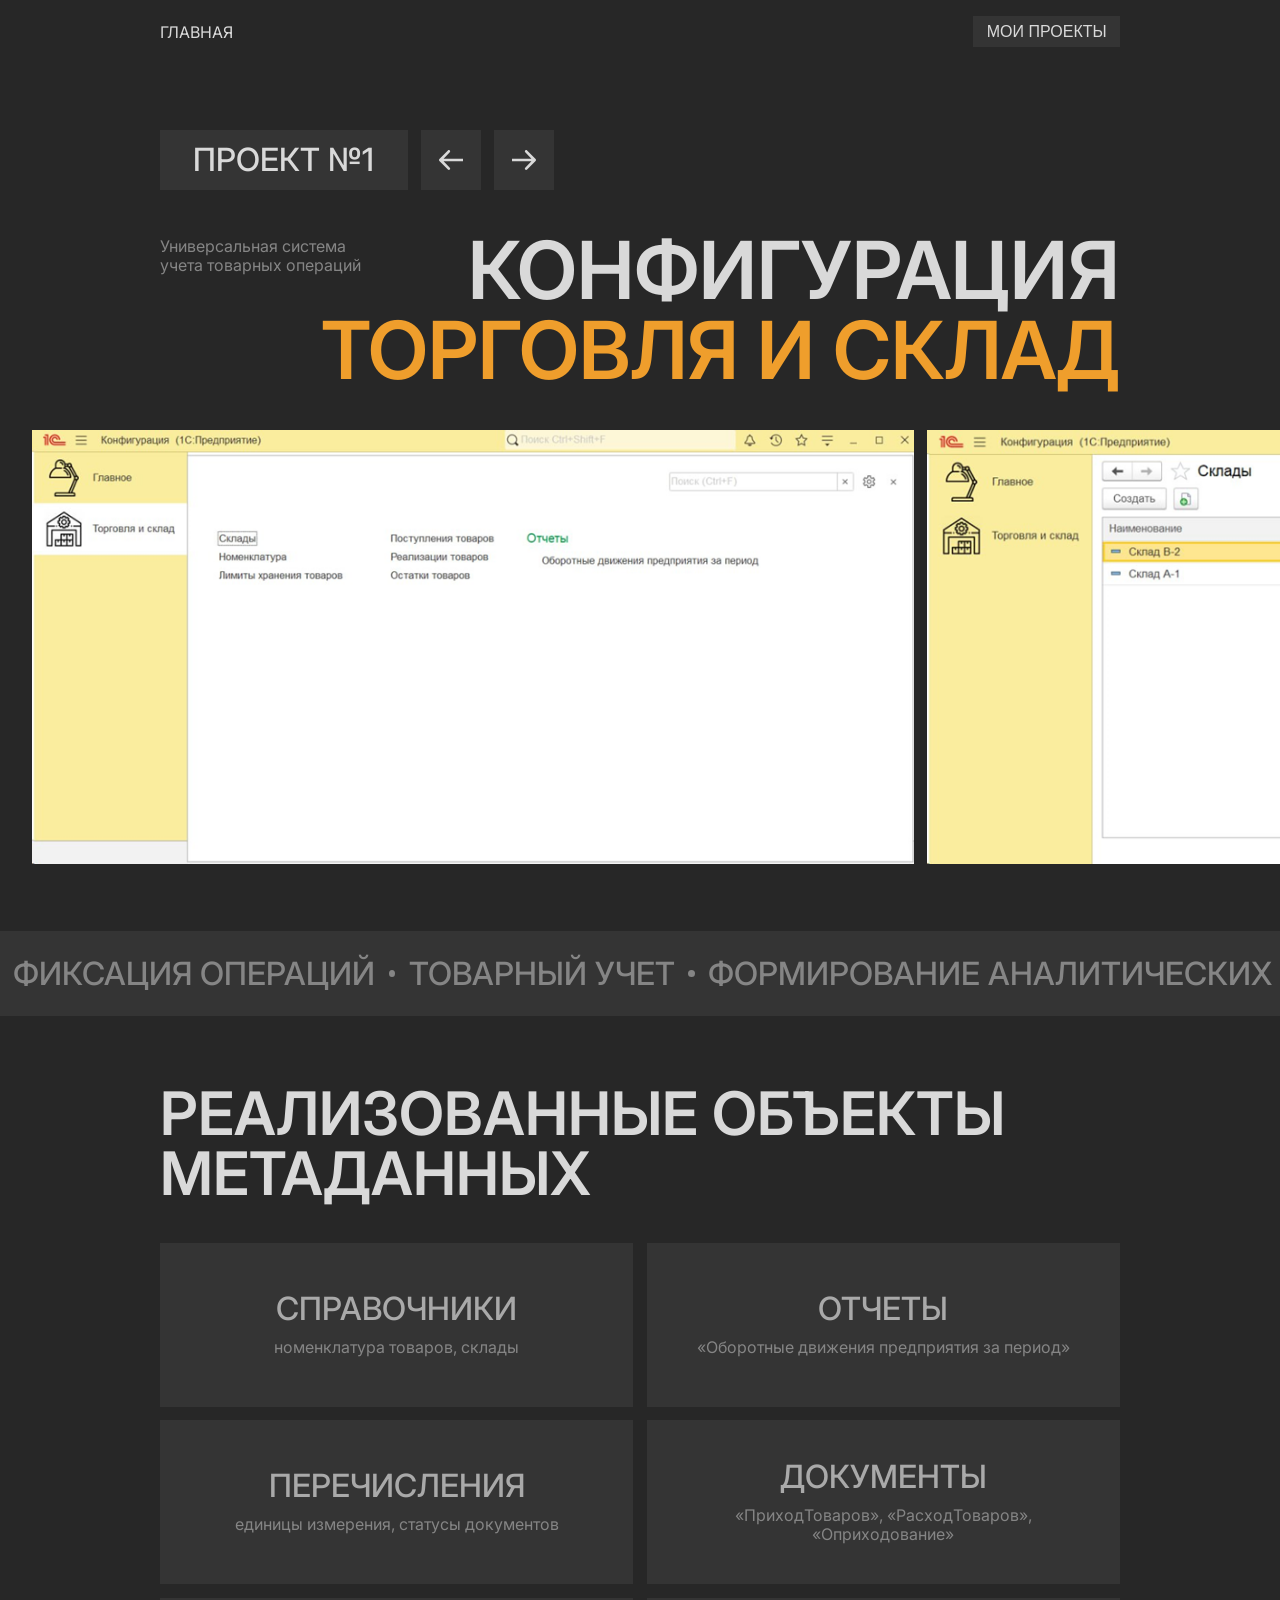
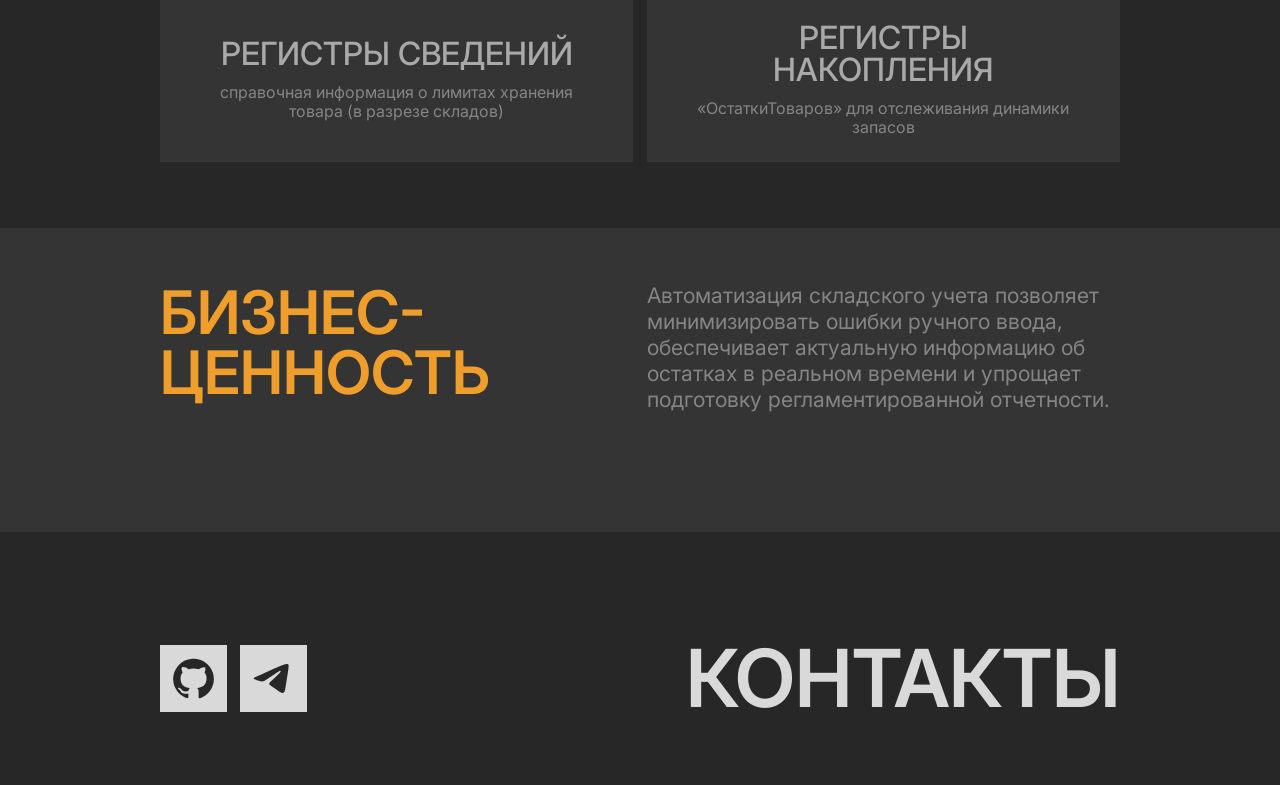
==== project.html @ 13ed1bce "Initial commit" ====
<!DOCTYPE html>
<html lang="en">

<head>
    <meta charset="UTF-8">
    <meta name="viewport" content="width=device-width, initial-scale=1.0">
    <title>ЕГОР ЯШКИН </title>
    <link rel="stylesheet" href="style.css">
    <link rel="stylesheet" href="projects.css">
</head>

<body class="body">
    <header class="header">
        <div class="nav">
            <nav>
                <a href="index.html">ГЛАВНАЯ</a>
            </nav>
        </div>
        <div class="btn-container">
            <button class="btn" onclick="window.location.href='project.html'"> МОИ ПРОЕКТЫ </button>
        </div>
    </header>

    <main class="main">
        <!-- Навигационный блок -->
        <div class="navigation-block">
            <nav class="navigator">
                <div class="indicator" id="zone-indicator" data-zone="nav">
                </div>
                <div class="nav-buttons" id="zone-buttons">
                    <button class="arrow_pr" id="nav-prev">
                        <img src="/assets/Arrow-1.svg" alt="arrow">
                    </button>
                    <button class="arrow_pr" id="nav-next">
                        <img src="/assets/Arrow.svg" alt="arrow">
                    </button>
                </div>
            </nav>
            <div class="about-block-info">
                <div class="heading-container">
                    <p id="zone-description"></p>
                    <h1 id="zone-config"></h1>

                </div>
                <h1 class="h1_accent" id="zone-accent-h1"></h1>
            </div>
        </div>
        <script>
        </script>

        <!-- Блок иллюстраций -->
        <div class="illustration-block" id="zone-slider">

        </div>

        <!-- Бегущая строка -->
        <div class="running_line" id="zone-running-line">

        </div>

        <!-- Блок карточек -->
        <div class="cards-block">
            <h2 id="zone-project-cards-title"></h2>
            <div class="cards-project" id="zone-cards-project">

            </div>
        </div>

        <!-- Блок дополнительной информации -->
        <div class="additional-info-block" id="trigger">
            <div class="additional">
                <div class="left-additional" id="zone-left-additional">

                </div>
                <div class="right-additional" id="zone-right-additional">

                </div>
            </div>
            <div id="zone-additional-pic">
            </div>
        </div>
        <button class="btn-go-to-top" onclick="window.scrollTo(0, 0)">
            <img src="./assets/Arrow Vertical.svg" alt="arr">
        </button>
    </main>

    <!-- футер -->
    <footer class="footer_container" id="contacts">
        <div class="footer">
            <div class="icons_footer">
                <img src="/assets/GIT.svg" alt="git">
                <img src="/assets/TG.svg" alt="tg">
            </div>
            <h1>КОНТАКТЫ</h1>
        </div>
    </footer>
    <script src="grabber.js"></script>
    <script src="spa.js"></script>
    <script src="scrollBtn.js"></script>
</body>

</html>
---- style.css ----
@import url('https://fonts.googleapis.com/css2?family=Inter:ital,opsz,wght@0,14..32,100..900;1,14..32,100..900&display=swap');

* {
    box-sizing: border-box;
    padding: 0;
    margin: 0;
}

html {
    font-family: 'Inter';
    font-size: 1.042vw;
    scroll-behavior: smooth;
}

.body {
    min-height: 100dvh;
    background-color: #272727;
}

h1 {
    width: fit-content;
    font-size: 6rem;
    font-weight: 600;
    line-height: 6rem;
}

h2 {
    width: fit-content;
    font-weight: 600;
    font-size: 4.5rem;
    line-height: 4.5rem;
}

h3 {
    width: fit-content;
    font-size: 2.4rem;
    font-weight: 500;
    line-height: 100%;
}

/* ______________________________________ */



/* HEADER */

.header {
    width: 75%;
    margin: 0 auto;
    display: flex;
    justify-content: space-between;
    height: auto;
    padding: 1.2rem 0rem;
}

.nav {
    display: flex;
    align-items: center;
}

.nav ul {
    display: inline-flex;
    gap: 2rem;
    list-style: none;
}

a {
    text-decoration: none;
    color: #D9D9D9;
    font-size: 1.2rem;
    letter-spacing: -5%;
}

a:hover {
    color: #A9A9A9;
}

a:active {
    color: #858585;
}


.btn {
    color: #D9D9D9;
    font-size: 1.2rem;
    background-color: #343434;
    padding: .5rem 1rem;
    border: none;
    letter-spacing: -5%;
}

.btn:hover {
    cursor: pointer;
    background-color: #3D3D3D;
    color: #A9A9A9;
}

.btn:active {
    background-color: #4A4A4A;
    color: #858585;
}

/* END HEADER */



/* ______________________________________ */



/* HERO BLOCK */

.main {
    margin-top: 5rem;
}

.hero {
    width: 75%;
    margin: 0 auto;
}

.h1 {
    color: #D9D9D9;
}

.text_container {
    display: flex;
    justify-content: space-between;
    flex-direction: row;
    align-items: center;
}

.text_container p {
    width: 35.14%;
    font-size: 1.2rem;
    text-align: end;
    color: #A9A9A9;
    letter-spacing: -5%;
}

.h1_1 {
    font-weight: 600;
    color: #EF9E2C;
    width: fit-content;
    line-height: 6rem;
}

.grid {
    display: flex;
    gap: 1rem;
    margin-top: 3rem;
}

.grid img {
    width: 50%;
}

.herocards {
    display: flex;
    flex: 1;
    flex-direction: column;
    gap: 1rem;
}

.herocard_row1 {
    display: flex;
    gap: 1rem;
    width: 100%;
    height: 50%;
}

.herocard {
    display: flex;
    flex-direction: column;
    justify-content: center;
    align-items: center;
    background-color: #343434;
    font-weight: 600;
    text-align: center;
    width: 50%;
    height: 100%;
}

.herocard span {
    font-size: 4.5rem;
    color: #D9D9D9;
}

.herocard p {
    color: #858585;
}


.herocard_long {
    display: flex;
    flex-direction: column;
    justify-content: center;
    align-items: center;
    background-color: #343434;
    text-align: center;
    height: 50%;
}

.herocard_long span {
    font-size: 4.5rem;
    font-weight: 600;
    color: #D9D9D9;
}

.herocard_long p {
    color: #858585;
}

/* END HERO BLOCK */



/* ______________________________________ */



/* RUNNING LINE */

.running_line {
    width: 100vw;
    overflow: hidden;
    display: flex;
    align-items: center;
    margin-top: 5rem;
    background-color: #343434;
    font-size: 2.4rem;
    font-weight: 500;
    color: #858585;
    padding: 2rem 0rem;
}

.ticker {
    display: flex;
    align-items: center;
    width: max-content;
    animation: scroll 10s linear infinite;
}

.mod {
    animation: scroll2 17s linear infinite;
}

.ticker h3 {
    padding: 0 1rem;
    white-space: nowrap;
}

.running-dot {
    width: .5rem;
    height: .5rem;
}

@keyframes scroll {
    from {
        transform: translateX(0);
    }

    to {
        transform: translateX(-25%);
    }
}

@keyframes scroll2 {
    from {
        transform: translateX(0);
    }

    to {
        transform: translateX(-33.33%);
    }
}

/* END RUNNING LINE */



/* ______________________________________ */


/* PROJECTS */


.projects {
    display: flex;
    flex-direction: column;
    margin-top: 5rem;
    gap: 3rem;
}

.h2_arrows {
    width: 75%;
    margin: 0 auto;
    display: flex;
    justify-content: space-between;
}

.projects h2 {
    font-weight: 600;
    font-size: 4.5rem;
    color: #D9D9D9;
    line-height: 4.5rem;
}

.arrows_pr {
    display: flex;
    gap: 1rem;
}

.arrow_pr {
    height: 4.5rem;
    aspect-ratio: 1;
    display: flex;
    justify-content: center;
    align-items: center;
    background-color: #343434;
    border: none;
}

.arrow_pr img {
    width: 1.8rem;
    height: 1.5rem;
}

.arrow_pr:hover {
    cursor: pointer;
    background-color: #3D3D3D;
}

.arrow_pr:active {
    background-color: #4A4A4A;
}

.cards_projects {
    width: 100%;
    overflow-x: hidden;
}

.cards_track {
    display: flex;
    gap: 1rem;
    transform: translateX(12.5%);
    transition: transform(600ms cubic-bezier(0.4, 0, 0.2, 1));
    will-change: transform;
    user-select: none;
}

.card_projects {
    display: flex;
    flex-direction: column;
    background-color: #343434;
    justify-content: space-between;
    padding: 3rem;
    gap: 2rem;
    flex: 0 0 32%;
}

.card_projects {
    width: 100%;
    object-fit: cover;
}

.btn_card {
    display: flex;
    align-items: center;
    justify-content: center;
    background-color: #3D3D3D;
    padding: 1rem;
    width: 100%;
    border: none;
    font-size: 1.2rem;
    font-weight: 500;
    color: #A9A9A9;
}

.btn_card:hover {
    cursor: pointer;
    background-color: #4A4A4A;
}

.text_project {
    display: flex;
    flex-direction: column;
    align-items: flex-start;
    gap: 1rem;
}

.text_project span {
    font-size: 2.4rem;
    font-weight: 500;
    color: #A9A9A9;
}

.text_project p {
    font-size: 1.2rem;
    font-weight: 400;
    color: #858585;
}

/* END PROJECTS */



/* ______________________________________ */




/* ABOUT ME */

.about_container {
    margin-top: 5rem;
    background-color: #343434;
}

.about {
    width: 75%;
    margin: 0 auto;
    display: flex;
    justify-content: space-between;
    padding: 4rem 0rem;
    align-items: stretch;
}

.left_about {
    flex: 1;
    display: flex;
    flex-direction: column;
    justify-content: space-between;
}

.left_about h2 {
    flex-shrink: 0;
    font-weight: 600;
    font-size: 4.5rem;
    color: #EF9E2C;
    line-height: 4.5rem;
}

.qr_text {

    display: flex;
    gap: 2rem;
}

.qr_text img {
    align-self: stretch;
    height: auto;
    max-width: 22.25%;
    object-fit: contain;
    object-position: left center;
    flex-shrink: 0;
    display: block;
}

.text_sert {
    height: auto;
    display: flex;
    flex-direction: column;
    justify-content: space-between;
    max-width: 40%;
    font-size: 1.6rem;
    font-weight: 600;
    color: #858585;
}

.text_about {
    flex-shrink: 0;
    width: 50%;
    display: flex;
    flex-direction: column;
    gap: 2rem;
    font-size: 1.6rem;
    font-weight: 400;
    color: #858585;
}

/* END ABOUT ME */

/* END additional info block */

/*^^^ Button Go to Top ^^^*/
.btn-go-to-top {
    z-index: 10;
    position: fixed;
    bottom: 11.5%;
    right: 4%;
    border: none;
    background-color: rgba(169, 169, 169, 0.5);
    width: 4.2rem;
    aspect-ratio: 1;
    display: flex;
    justify-content: center;
    align-items: center;
    opacity: 1;
    pointer-events: auto;
    transition: opacity .3s ease;
}

.btn-go-to-top.visible {
    opacity: 0;
    pointer-events: none;
}

.btn-go-to-top:hover {
    cursor: pointer;
}

.btn-go-to-top img {
    color: transparent;
    height: 1.8rem;
    width: 1.5rem;
}

/*^^^END Button Go to Top ^^^*/


/* ______________________________________ */



/* FOOTER */

.footer_container {
    margin-top: 3rem;
    padding: 5rem 0;
}

.footer {
    width: 75%;
    margin: 0 auto;
    display: flex;
    justify-content: space-between;
    align-items: center;
}

.icons_footer {
    display: flex;
    gap: 1rem;
    width: 5rem;
    height: 5rem;
}

.footer h1 {
    font-size: 6rem;
    font-weight: 600;
    color: #D9D9D9;
    width: fit-content;
    line-height: 6rem;
}


@media screen and (max-width: 768px) {
    html {
        font-size: 1.8229vw;
    }

    h1 {
        font-size: 5rem;
        line-height: 5rem;
    }

    .header {
        width: 95%;
    }

    .hero {
        width: 95%;
        display: flex;
        flex-direction: column;
        gap: 1rem;
    }

    .hero_text {
        display: flex;
        flex-direction: column;
    }

    .text_container {
        display: contents;
    }

    .hero_text h1 {
        order: 1;
    }

    .h1_1 {
        order: 2;
    }

    .hero_text p {
        margin-top: 2rem;
        width: 50%;
        text-align: start;
        order: 3;
    }

    .h2_arrows {
        width: 95%;
    }

    .cards_track {
        transform: translateX(2.5%);
    }

    .about {
        width: 95%;
    }

    .footer {
        width: 95%;
    }

    .btn-go-to-top {
        right: 2.5%;
    }
}
---- projects.css ----
/* NAVIGATOR */
.navigation-block {
    width: 75%;
    margin: 0 auto;
    display: flex;
    flex-direction: column;
    gap: 3rem;
}

.navigator {
    display: flex;
    gap: 1rem;
}

.indicator {
    display: flex;
    justify-content: center;
    align-items: center;
    background-color: #343434;
    color: #D9D9D9;
    padding: .9rem 2.5rem;

    font-size: 2.4rem;
    font-weight: 500;
    letter-spacing: -6%;
    line-height: 100%;
}

.nav-buttons {
    display: flex;
    gap: 1rem;
}

/* ^^^End of NAVIGATOR^^^ */

/* ABOUT PROJECT */

.about-block-info {
    display: flex;
    flex-direction: column;
    align-items: end;
}

.heading-container {
    width: 100%;
    display: flex;
    align-items: stretch;
    justify-content: space-between;
}

.heading-container p {
    max-width: 24%;
    margin-top: .5rem;
    display: flex;
    align-items: start;
    font-size: 1.2rem;
    line-height: 120%;
    color: #858585;
    letter-spacing: -5%;
}

.heading-container h1 {
    color: #D9D9D9;
    letter-spacing: -5%;
}

.h1_accent {
    color: #EF9E2C;
    white-space: nowrap;
    letter-spacing: -5%;
}

/* END OF ABOUT PROJECT */

/* ILLUSTRATION & GRABBER */
.illustration-block {
    margin-top: 3rem;
    width: 100%;
    height: 48.25dvh;
    overflow: hidden;
    display: flex;
    align-items: center;
    position: relative;
}

.grabber {
    height: 100%;
    display: flex;
    align-items: stretch;
    gap: 1rem;
    will-change: transform;
    padding: 0;
    user-select: none;
    -webkit-user-select: none;
}

.grabber-el {
    height: 100%;
    overflow: hidden;
    position: relative;
    transition: transform .3s ease, box-shadow .3s ease;
    display: flex;
    align-items: stretch;
}

.grabber-el:hover {
    cursor: grab;
}

.grabber-image {
    width: auto;
    height: 100%;
    object-fit: fill;
    display: block;
    pointer-events: none;
    transition: transform .6s cubic-bezier(.25, .46, .45, .94);
}

/* END OF ILLUSTRATION & GRABBER */

/* CARDS */
.cards-block {
    width: 75%;
    margin: 5rem auto 0 auto;
    display: flex;
    flex-direction: column;
    gap: 3rem;
}

.cards-block h2 {
    color: #D9D9D9;
    letter-spacing: -5%;
}

.cards-project {
    width: 100%;
    display: flex;
    flex-wrap: wrap;
    gap: 1rem;
}

.card-project {
    width: calc(100% / 2 - 1rem);
    aspect-ratio: 1/ 0.3465;
    flex-grow: 1;
    display: flex;
    flex-direction: column;
    justify-content: center;
    align-items: center;
    text-align: center;
    background-color: #343434;
    padding: 0 3rem;
    color: #A9A9A9;
    gap: 1rem;
}

.card-project h3 {
    width: 100%;
    letter-spacing: -5%;
}

.card-project span {
    font-size: 1.2rem;
    color: #858585;
    line-height: 120%;
    letter-spacing: -5%;
}

.var2 {
    aspect-ratio: unset;
    padding: 3rem;
    justify-content: flex-start;
}

.largus {
    width: 100%;
    aspect-ratio: 1/0.1709;
    padding: 3rem;
    justify-content: flex-start;
}

.centr-data {
    max-width: 80%;
}

/* END OF CARDS */

/* additional info block */

.additional-info-block {
    margin-top: 5rem;
    background-color: #343434;
    display: flex;
    flex-direction: column;
    padding-bottom: 5rem;
}

.additional {
    width: 75%;
    margin: 0 auto;
    display: flex;
    justify-content: space-between;
    padding: 4rem 0rem;
    align-items: stretch;
}

.left-additional {
    flex: 1;
    display: flex;
    flex-direction: column;
    justify-content: space-between;
}

.left-additional h2 {
    flex-shrink: 0;
    font-weight: 600;
    font-size: 4.5rem;
    color: #EF9E2C;
    line-height: 4.5rem;
    letter-spacing: -5%;
}

.right-additional {
    height: auto;
    flex-shrink: 0;
    max-width: 49.3%;
    display: flex;
    flex-direction: column;
    gap: 2rem;
    font-size: 1.6rem;
    font-weight: 400;
    color: #858585;
    align-items: end;
}

.mid {
    max-width: 82.82%;
}

.min {
    max-width: 65.77%;
}

#zone-additional-pic {
    width: 75%;
    margin: 0 auto;
    display: flex;
    flex-wrap: wrap;
    gap: 1rem;
}

.image-box {
    width: 49.3%;
    display: flex;
    justify-content: center;
    align-items: center;
}

.image-box img {
    width: 100%;
    height: auto;
    object-fit: contain;
}

@media screen and (max-width: 768px) {
    .navigation-block {
        width: 95%;
    }

    .heading-container {
        display: contents;
    }

    .about-block-info {
        align-items: start;
    }

    .about-block-info p {
        margin-top: 2rem;
        order: 3;
        max-width: 100%;
        justify-content: start;
    }

    .about-block-info h1 {
        order: 1;
    }

    .h1_accent {
        order: 2;
    }

    .illustration-block {
        width: 100%;
        height: auto;
        aspect-ratio: 16/9;
    }

    .grabber {
        width: 100%;
        display: flex;
        align-items: stretch;
    }

    .grabber-el {
        flex-shrink: 0;
        width: 95%;
        height: auto;
        align-items: stretch;
    }

    .grabber-image {
        height: 100%;
        width: 100%;
        object-fit: fill;
    }

    .cards-block {
        width: 95%;
    }

    .card-project {
        width: 100%;
    }

    .var2 {
        padding: 6rem 3rem;
    }

    .additional-info-block {
        padding: 2rem 0;
    }

    .additional {
        width: 95%;
        flex-direction: column;
        row-gap: 2rem;
        align-items: start;
        padding: 2rem 0;
    }

    .right-additional {
        max-width: 100%;
    }

    .mid {
        max-width: 100%;
    }

    .min {
        max-width: 100%;
    }

    #zone-additional-pic {
        width: 95%;
    }

    .image-box {
        width: 100%;
    }
}
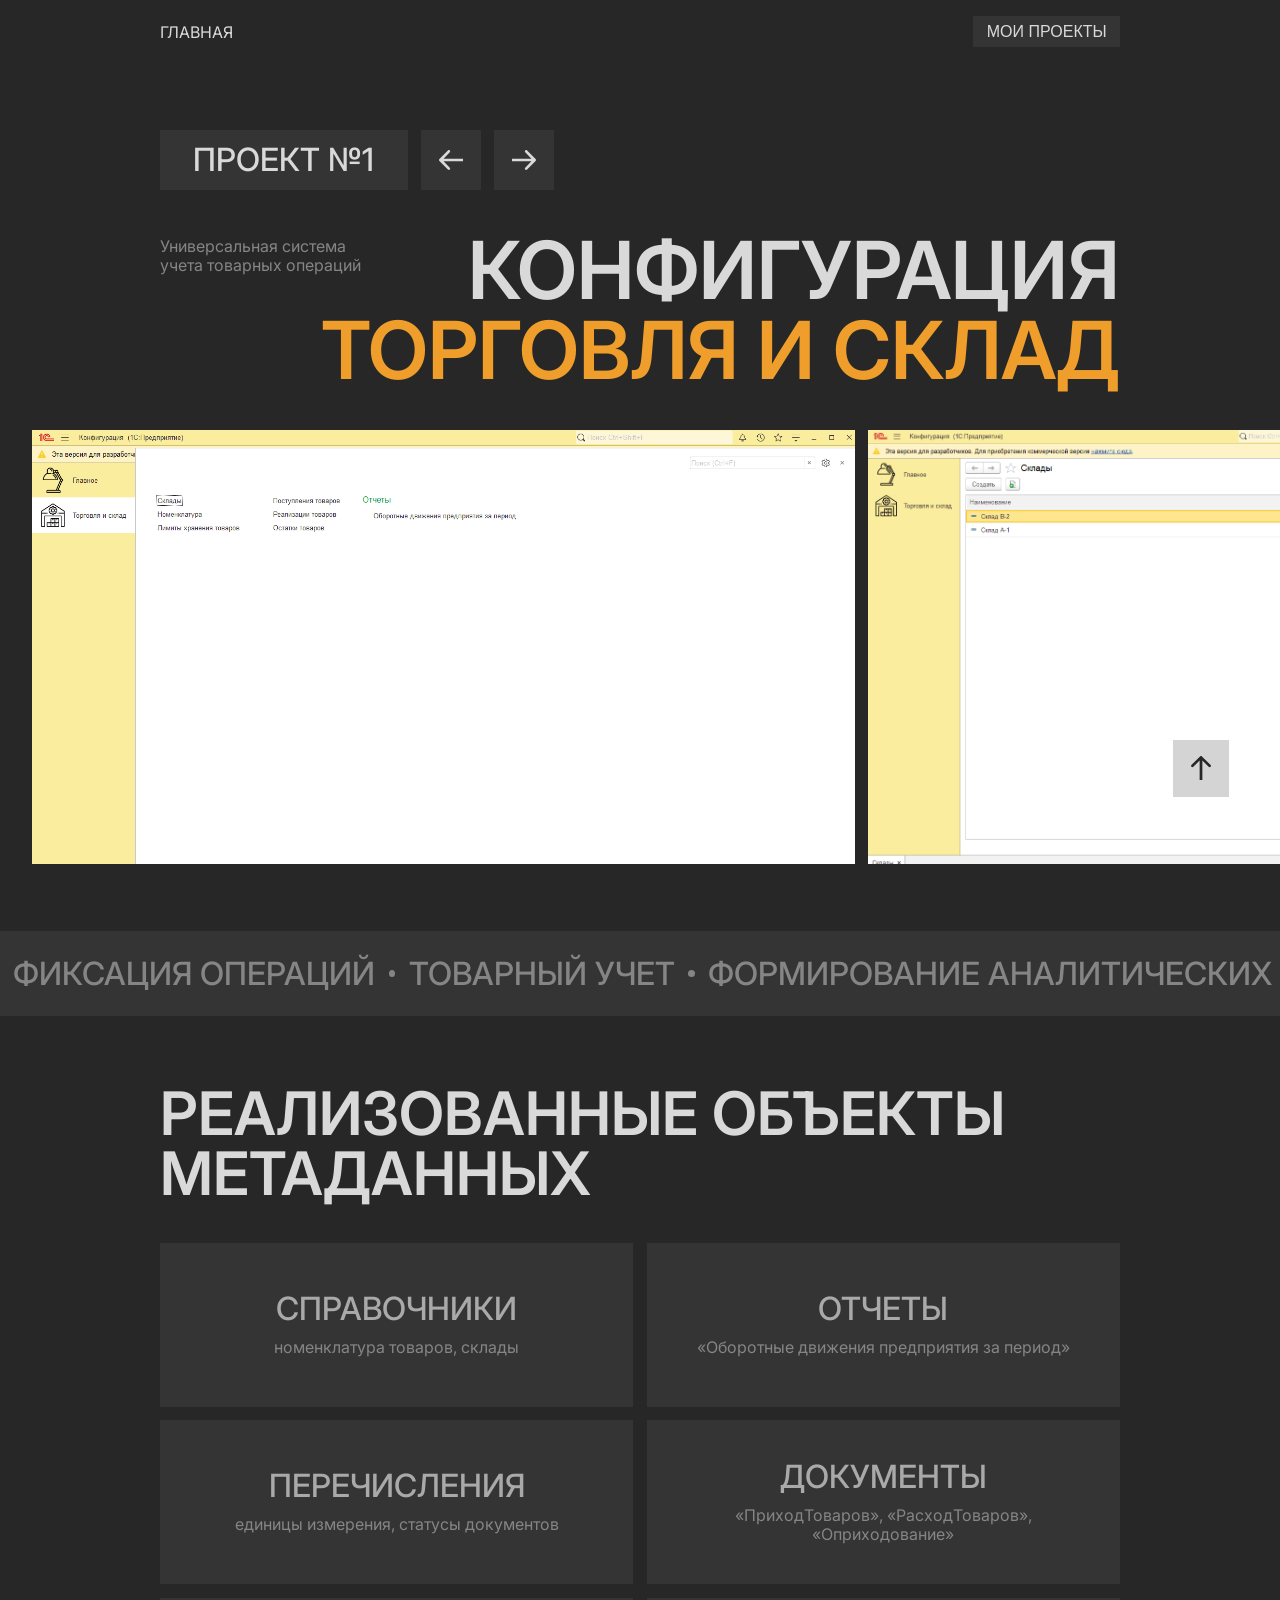
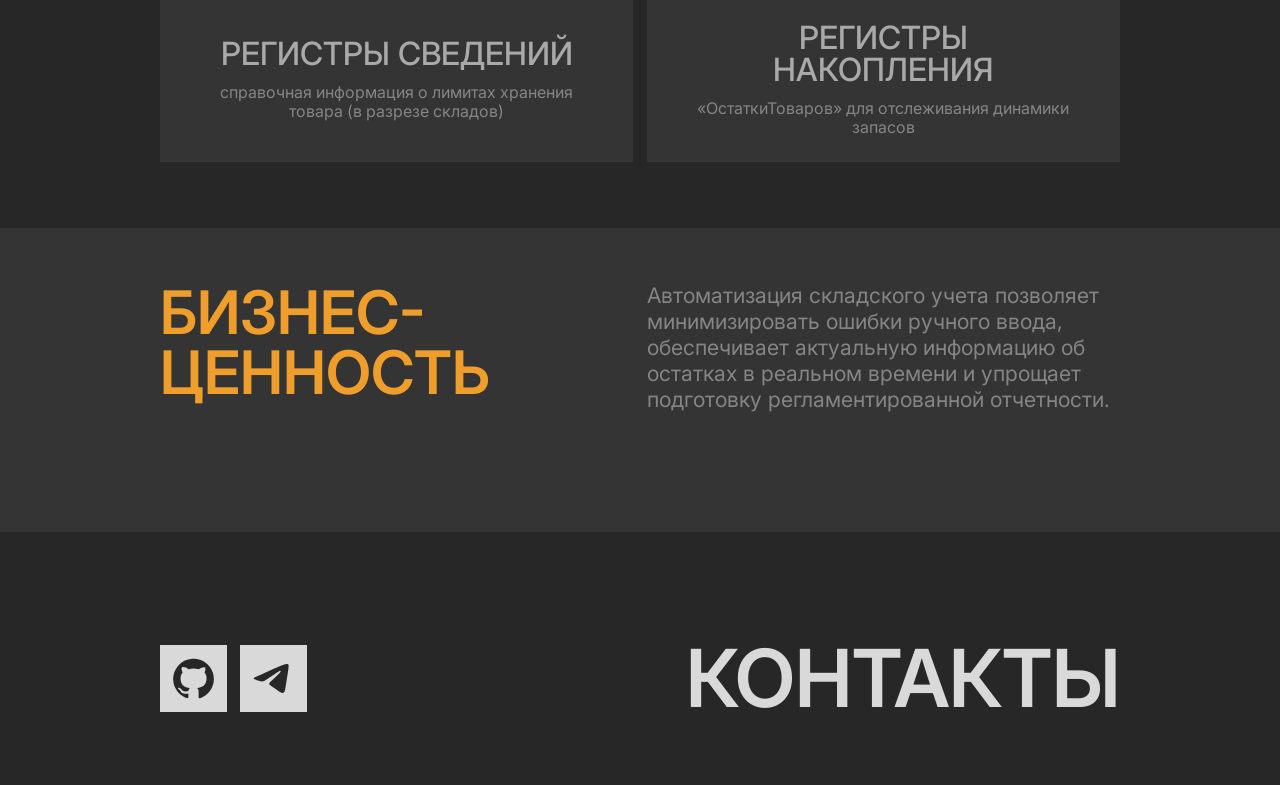
==== commit ae5d96ba: "Removed horizontal scrolling" ====
--- a/project.html
+++ b/project.html
@@ -7,6 +7,7 @@
     <title>ЕГОР ЯШКИН </title>
     <link rel="stylesheet" href="style.css">
     <link rel="stylesheet" href="projects.css">
+    <link rel="icon" href="./assets/1C.svg" type="image/svg+xml">
 </head>
 
 <body class="body">
@@ -29,10 +30,10 @@
                 </div>
                 <div class="nav-buttons" id="zone-buttons">
                     <button class="arrow_pr" id="nav-prev">
-                        <img src="/assets/Arrow-1.svg" alt="arrow">
+                        <img src="./assets/Arrow-1.svg" alt="arrow">
                     </button>
                     <button class="arrow_pr" id="nav-next">
-                        <img src="/assets/Arrow.svg" alt="arrow">
+                        <img src="./assets/Arrow.svg" alt="arrow">
                     </button>
                 </div>
             </nav>
@@ -88,8 +89,8 @@
     <footer class="footer_container" id="contacts">
         <div class="footer">
             <div class="icons_footer">
-                <img src="/assets/GIT.svg" alt="git">
-                <img src="/assets/TG.svg" alt="tg">
+                <img src="./assets/GIT.svg" alt="git">
+                <img src="./assets/TG.svg" alt="tg">
             </div>
             <h1>КОНТАКТЫ</h1>
         </div>
@@ -99,4 +100,4 @@
     <script src="scrollBtn.js"></script>
 </body>
 
-</html>+</html>
--- a/style.css
+++ b/style.css
@@ -39,7 +39,6 @@
 }
 
 /* ______________________________________ */
-
 
 
 /* HEADER */
@@ -222,7 +221,7 @@
 /* RUNNING LINE */
 
 .running_line {
-    width: 100vw;
+    width: 100%;
     overflow: hidden;
     display: flex;
     align-items: center;
@@ -335,57 +334,57 @@
     background-color: #4A4A4A;
 }
 
+/* ===== PROJECTS SLIDER ===== */
+
 .cards_projects {
     width: 100%;
-    overflow-x: hidden;
+    display: flex;
+    overflow: hidden;
+    position: relative;
+} 
+
+.cards_projects::-webkit-scrollbar {
+    display: none;
 }
 
 .cards_track {
     display: flex;
     gap: 1rem;
-    transform: translateX(12.5%);
-    transition: transform(600ms cubic-bezier(0.4, 0, 0.2, 1));
     will-change: transform;
-    user-select: none;
+    touch-action: pan-y;
+    cursor: grab;
 }
 
 .card_projects {
-    display: flex;
-    flex-direction: column;
+    flex: 0 0 40%; /* размер карточек */
+    display: flex;
+    flex-direction: column;
+    justify-content: space-between;
     background-color: #343434;
-    justify-content: space-between;
     padding: 3rem;
     gap: 2rem;
-    flex: 0 0 32%;
-}
-
-.card_projects {
+
+    scroll-snap-align: start;
+    transition: transform 0.3s ease;
+}
+
+.card_projects:hover {
+    transform: translateY(-10px);
+}
+
+.card_projects img {
     width: 100%;
+    aspect-ratio: 16 / 9;
     object-fit: cover;
-}
-
-.btn_card {
-    display: flex;
-    align-items: center;
-    justify-content: center;
-    background-color: #3D3D3D;
-    padding: 1rem;
-    width: 100%;
-    border: none;
-    font-size: 1.2rem;
-    font-weight: 500;
-    color: #A9A9A9;
-}
-
-.btn_card:hover {
-    cursor: pointer;
-    background-color: #4A4A4A;
+
+    -webkit-user-drag: none;
+    user-select: none;
+    pointer-events: none;
 }
 
 .text_project {
     display: flex;
     flex-direction: column;
-    align-items: flex-start;
     gap: 1rem;
 }
 
@@ -393,6 +392,22 @@
     font-size: 2.4rem;
     font-weight: 500;
     color: #A9A9A9;
+}
+
+.btn_card {
+    display: flex;
+    align-items: center;
+    justify-content: center;
+    background-color: #3D3D3D;
+    padding: 1rem;
+    border: none;
+    font-size: 1.2rem;
+    color: #A9A9A9;
+}
+
+.btn_card:hover {
+    background-color: #4A4A4A;
+    cursor: pointer;
 }
 
 .text_project p {
@@ -603,10 +618,6 @@
         width: 95%;
     }
 
-    .cards_track {
-        transform: translateX(2.5%);
-    }
-
     .about {
         width: 95%;
     }
--- a/projects.css
+++ b/projects.css
@@ -74,8 +74,8 @@
 
 /* ILLUSTRATION & GRABBER */
 .illustration-block {
+    width: 100%;
     margin-top: 3rem;
-    width: 100%;
     height: 48.25dvh;
     overflow: hidden;
     display: flex;
@@ -250,7 +250,7 @@
 }
 
 .image-box {
-    width: 49.3%;
+    width: calc(50% - 0.5rem);
     display: flex;
     justify-content: center;
     align-items: center;
